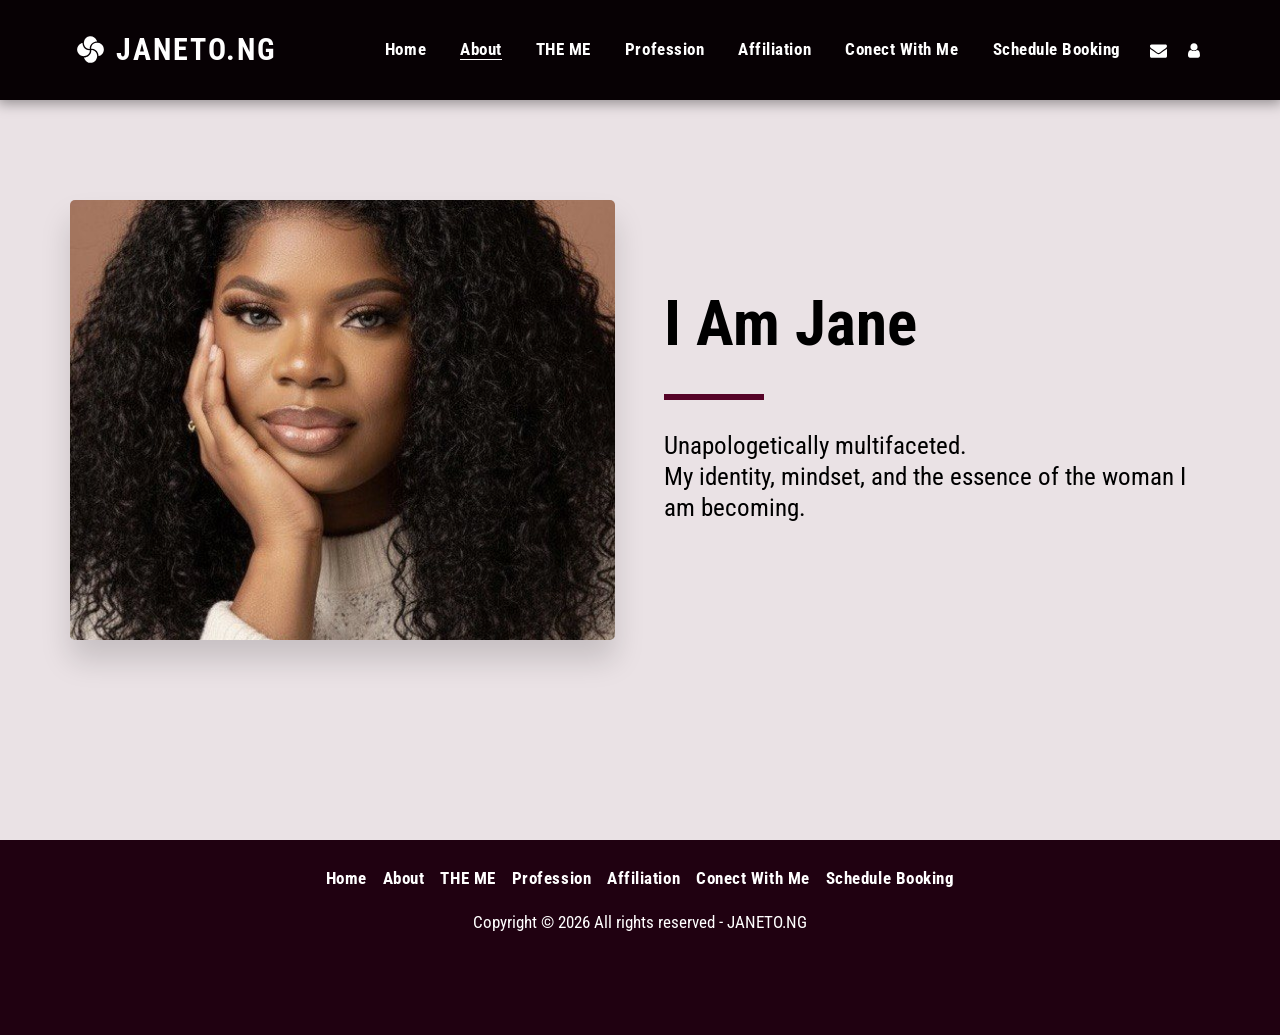
==== public_html/about/index.html @ e49870f5 "first commit" ====
<!DOCTYPE html>
<html lang="en" class="no-js inner">
<head>
<meta charset="utf-8">
<meta name="viewport" content="width=device-width, initial-scale=1">
<title>About - JANETO.NG</title>
<meta name="description" content="JANETO.NG - Behinde the name. A glimpse into my story, values, and the journey that makes me who I am.">
<meta property="og:title" content="About - JANETO.NG">
<meta property="og:description" content="JANETO.NG - Behinde the name. A glimpse into my story, values, and the journey that makes me who I am.">
<meta property="og:image" content="../assets/img/janet/champagne-satin-evening.jpg">
<meta name="theme-color" content="#070104">
<link rel="icon" type="image/svg+xml" href="../assets/icons/favicon.svg">
<link rel="preload" href="../assets/fonts/roboto-condensed-latin-normal.woff2" as="font" type="font/woff2" crossorigin>
<link rel="stylesheet" href="../assets/css/fonts.css">
<link rel="stylesheet" href="../assets/css/style.css">
</head>
<body>

<nav id="mainNav" class="is-inner">
  <div class="nav-container">
    <a href="../" class="brand"><i class="ico ico-brand brand-icon" aria-hidden="true"></i><span class="website-name">JANETO.NG</span></a>
    <div class="nav-right">
      <ul class="navPages"><li><a href="../"><span>Home</span></a></li><li class="active"><a href="../about/"><span>About</span></a></li><li><a href="../the-me/"><span>THE ME</span></a></li><li><a href="../profession/"><span>Profession</span></a></li><li><a href="../affiliation/"><span>Affiliation</span></a></li><li><a href="../conect-with-me/"><span>Conect with me</span></a></li><li><a href="../schedule-booking-1/"><span>Schedule Booking</span></a></li><li class="nav-more" hidden><a href="#" aria-haspopup="true" aria-expanded="false"><span>More</span> <i class="ico ico-caret-down" aria-hidden="true"></i></a><ul class="nav-dropdown"></ul></li></ul>
      <ul class="navActions">
        <li><a href="#" class="js-open-email" aria-label="Email"><i class="ico ico-envelope" aria-hidden="true"></i></a></li>
        <li><a href="#" class="js-open-client" aria-label="Client zone"><i class="ico ico-user" aria-hidden="true"></i></a></li>
      </ul>
    </div>
  </div>
</nav>
<nav id="mainNavMobile">
  <div class="m-left"><a href="#" class="js-open-menu" aria-label="Open menu"><i class="ico ico-bars" aria-hidden="true"></i></a></div>
  <a href="../" class="brand"><i class="ico ico-brand brand-icon" aria-hidden="true"></i><span class="website-name">JANETO.NG</span></a>
  <div class="m-right"><a href="#" class="js-open-email" aria-label="Email"><i class="ico ico-envelope" aria-hidden="true"></i></a></div>
</nav>
<div id="popupMenu" class="popup popup-menu" aria-hidden="true">
  <div class="popup-cover"></div>
  <button type="button" class="popup-close left js-close" aria-label="Close"><i class="ico ico-times" aria-hidden="true"></i></button>
  <div class="popup-content">
    <ul class="popup-nav"><li><a href="../"><span>Home</span></a></li><li class="active"><a href="../about/"><span>About</span></a></li><li><a href="../the-me/"><span>THE ME</span></a></li><li><a href="../profession/"><span>Profession</span></a></li><li><a href="../affiliation/"><span>Affiliation</span></a></li><li><a href="../conect-with-me/"><span>Conect with me</span></a></li><li><a href="../schedule-booking-1/"><span>Schedule Booking</span></a></li></ul>
    <div class="popup-actions">
      <a href="#" class="js-open-email" aria-label="Email"><i class="ico ico-envelope" aria-hidden="true"></i></a>
      <a href="#" class="js-open-client" aria-label="Client zone"><i class="ico ico-user" aria-hidden="true"></i></a>
    </div>
  </div>
</div>
<div id="popupEmail" class="popup popup-email" aria-hidden="true">
  <div class="popup-cover"></div>
  <button type="button" class="popup-close js-close" aria-label="Close"><i class="ico ico-times" aria-hidden="true"></i></button>
  <div class="popup-content">
    <div class="email-box">
      <h3>Contact Us</h3>
      <p>Fill out the form or send a direct email to: <a href="mailto:ovationsglam@gmail.com">ovationsglam@gmail.com</a></p>
      <form class="js-mail-form" novalidate data-subject="Website enquiry" data-form="popup" action="../send-mail.php" method="post">
        <div class="form-2col">
          <div class="form-group"><label>Full Name</label><input type="text" name="name" data-label="Full Name" placeholder="Full Name" class="form-control" required></div>
          <div class="form-group"><label>Email address</label><input type="text" name="email" data-label="Email" placeholder="Email address" class="form-control" required data-email></div>
        </div>
        <div class="form-group"><label>Description</label><textarea class="form-control" name="message" data-label="Description" rows="4" placeholder="Description"></textarea></div>
        <div class="hp-field" aria-hidden="true"><input type="text" name="website" tabindex="-1" autocomplete="off"></div>
        <button type="submit" class="btn btn-primary btn-block">Send</button>
        <p class="form-note" role="status" hidden></p>
      </form>
    </div>
  </div>
</div>
<div id="popupClient" class="popup popup-client" aria-hidden="true">
  <div class="popup-cover"></div>
  <button type="button" class="popup-close left js-close" aria-label="Close"><i class="ico ico-times" aria-hidden="true"></i></button>
  <div class="popup-content">
    <div class="client-box">
      <div class="client-head">Please enter your email</div>
      <form class="client-form" novalidate>
        <input type="text" class="form-control" placeholder="example@example.com" required data-email>
        <button type="submit" class="btn btn-primary">Sign in or create an account</button>
        <p class="form-note" role="status" hidden></p>
      </form>
    </div>
  </div>
</div>
<main id="content">
<section id="section-6aaf158084542" class="mod mod-about bg-primary">
  <div class="container" data-aos="fade-up">
    <div class="about-row">
      <div class="about-img"><div class="about-image" role="img" aria-label="I Am Jane" style="background-image:url(../assets/img/janet/curls-portrait.jpg);background-position:center 28%"></div></div>
      <div class="about-text">
        <div data-aos="fade-up"><div class="hd1" style="--fs:63">I Am Jane</div></div>
        <div class="hsep"></div>
        <div data-aos="fade-up"><div class="hd2" style="--fs:25">Unapologetically multifaceted.<br>My identity, mindset, and the essence of the woman I am becoming.<br><br></div></div>
      </div>
    </div>
  </div>
</section>
</main>

<footer class="global_footer">
  <div class="part1">
    <div><ul class="navPages"><li><a href="../"><span>Home</span></a></li><li class="active"><a href="../about/"><span>About</span></a></li><li><a href="../the-me/"><span>THE ME</span></a></li><li><a href="../profession/"><span>Profession</span></a></li><li><a href="../affiliation/"><span>Affiliation</span></a></li><li><a href="../conect-with-me/"><span>Conect with me</span></a></li><li><a href="../schedule-booking-1/"><span>Schedule Booking</span></a></li><li class="footer-more"><a href="#" aria-haspopup="true" aria-expanded="false"><span>More</span> <i class="ico ico-caret-down" aria-hidden="true"></i></a><ul class="footer-dropdown"><li><a href="../profession/"><span>Profession</span></a></li><li><a href="../affiliation/"><span>Affiliation</span></a></li><li><a href="../conect-with-me/"><span>Conect with me</span></a></li><li><a href="../schedule-booking-1/"><span>Schedule Booking</span></a></li></ul></li></ul></div>
    <div>Copyright © 2026 All rights reserved - <span>JANETO.NG</span></div>
  </div>
</footer>
<script src="../assets/js/main.js" defer></script>
</body>
</html>
---- public_html/assets/css/fonts.css ----
@font-face {
  font-family: 'Roboto Condensed';
  font-style: italic;
  font-weight: 400;
  font-display: swap;
  src: url(../fonts/roboto-condensed-latin-ext-italic.woff2) format('woff2');
  unicode-range: U+0100-02BA, U+02BD-02C5, U+02C7-02CC, U+02CE-02D7, U+02DD-02FF, U+0304, U+0308, U+0329, U+1D00-1DBF, U+1E00-1E9F, U+1EF2-1EFF, U+2020, U+20A0-20AB, U+20AD-20C4, U+2113, U+2C60-2C7F, U+A720-A7FF;
}
@font-face {
  font-family: 'Roboto Condensed';
  font-style: italic;
  font-weight: 400;
  font-display: swap;
  src: url(../fonts/roboto-condensed-latin-italic.woff2) format('woff2');
  unicode-range: U+0000-00FF, U+0131, U+0152-0153, U+02BB-02BC, U+02C6, U+02DA, U+02DC, U+0304, U+0308, U+0329, U+2000-206F, U+20AC, U+2122, U+2191, U+2193, U+2212, U+2215, U+FEFF, U+FFFD;
}
@font-face {
  font-family: 'Roboto Condensed';
  font-style: normal;
  font-weight: 300;
  font-display: swap;
  src: url(../fonts/roboto-condensed-latin-ext-normal.woff2) format('woff2');
  unicode-range: U+0100-02BA, U+02BD-02C5, U+02C7-02CC, U+02CE-02D7, U+02DD-02FF, U+0304, U+0308, U+0329, U+1D00-1DBF, U+1E00-1E9F, U+1EF2-1EFF, U+2020, U+20A0-20AB, U+20AD-20C4, U+2113, U+2C60-2C7F, U+A720-A7FF;
}
@font-face {
  font-family: 'Roboto Condensed';
  font-style: normal;
  font-weight: 300;
  font-display: swap;
  src: url(../fonts/roboto-condensed-latin-normal.woff2) format('woff2');
  unicode-range: U+0000-00FF, U+0131, U+0152-0153, U+02BB-02BC, U+02C6, U+02DA, U+02DC, U+0304, U+0308, U+0329, U+2000-206F, U+20AC, U+2122, U+2191, U+2193, U+2212, U+2215, U+FEFF, U+FFFD;
}
@font-face {
  font-family: 'Roboto Condensed';
  font-style: normal;
  font-weight: 400;
  font-display: swap;
  src: url(../fonts/roboto-condensed-latin-ext-normal.woff2) format('woff2');
  unicode-range: U+0100-02BA, U+02BD-02C5, U+02C7-02CC, U+02CE-02D7, U+02DD-02FF, U+0304, U+0308, U+0329, U+1D00-1DBF, U+1E00-1E9F, U+1EF2-1EFF, U+2020, U+20A0-20AB, U+20AD-20C4, U+2113, U+2C60-2C7F, U+A720-A7FF;
}
@font-face {
  font-family: 'Roboto Condensed';
  font-style: normal;
  font-weight: 400;
  font-display: swap;
  src: url(../fonts/roboto-condensed-latin-normal.woff2) format('woff2');
  unicode-range: U+0000-00FF, U+0131, U+0152-0153, U+02BB-02BC, U+02C6, U+02DA, U+02DC, U+0304, U+0308, U+0329, U+2000-206F, U+20AC, U+2122, U+2191, U+2193, U+2212, U+2215, U+FEFF, U+FFFD;
}
@font-face {
  font-family: 'Roboto Condensed';
  font-style: normal;
  font-weight: 700;
  font-display: swap;
  src: url(../fonts/roboto-condensed-latin-ext-normal.woff2) format('woff2');
  unicode-range: U+0100-02BA, U+02BD-02C5, U+02C7-02CC, U+02CE-02D7, U+02DD-02FF, U+0304, U+0308, U+0329, U+1D00-1DBF, U+1E00-1E9F, U+1EF2-1EFF, U+2020, U+20A0-20AB, U+20AD-20C4, U+2113, U+2C60-2C7F, U+A720-A7FF;
}
@font-face {
  font-family: 'Roboto Condensed';
  font-style: normal;
  font-weight: 700;
  font-display: swap;
  src: url(../fonts/roboto-condensed-latin-normal.woff2) format('woff2');
  unicode-range: U+0000-00FF, U+0131, U+0152-0153, U+02BB-02BC, U+02C6, U+02DA, U+02DC, U+0304, U+0308, U+0329, U+2000-206F, U+20AC, U+2122, U+2191, U+2193, U+2212, U+2215, U+FEFF, U+FFFD;
}
---- public_html/assets/css/style.css ----
/* JANETO.NG – recreation of the SITE123 layout (values measured from the live site) */
:root {
  --main: #560327;          /* global main colour (separators, buttons) */
  --menu: #070104;          /* header / dropdown background */
  --footer: #200111;
  --primary-bg: #eae2e5;    /* "bg-primary" section / box colour */
  --star: #ffbf00;
  --text: #000;
  --fs-base: 17.325px;      /* footer / menu base size */
  --fs: 21.6562px;          /* module text size */
  --nav-h: 100px;
  --nav-h-affix: 80px;
  --font: "Roboto Condensed", Arial, sans-serif;
}
@media (max-width: 767px) {
  :root { --fs-base: 14.7px; --fs: 18.375px; }
}

*, *::before, *::after { box-sizing: border-box; }
html { -webkit-text-size-adjust: 100%; }
body {
  margin: 0; font-family: var(--font); font-size: var(--fs); line-height: 1.43; color: var(--text);
  background: #fff; overflow-x: hidden;
}
@supports (overflow: clip) { html, body { overflow-x: clip; } }
html.inner body { padding-top: var(--nav-h); }
a { color: inherit; text-decoration: none; }
img { max-width: 100%; display: block; }
h1, h2, h3, h4, p { margin: 0; }
ul.list-unstyled, .navPages, .navActions, .popup-nav { list-style: none; margin: 0; padding: 0; }
button { font-family: inherit; }
[hidden] { display: none !important; }

.container { width: 100%; max-width: 1170px; margin: 0 auto; padding: 0 15px; }

/* ---------- icons (SVG masks, same technique as the original) ---------- */
.ico {
  display: inline-block; width: 1em; height: 1em; vertical-align: middle; background-color: currentColor;
  -webkit-mask: var(--i) center / contain no-repeat; mask: var(--i) center / contain no-repeat;
}
.ico-brand { --i: url(../icons/brand.svg); }
.ico-bars { --i: url(../icons/bars.svg); }
.ico-envelope { --i: url(../icons/envelope.svg); }
.ico-envelope-o { --i: url(../icons/envelope-o.svg); }
.ico-user { --i: url(../icons/user.svg); }
.ico-star { --i: url(../icons/star.svg); }
.ico-chevron-left { --i: url(../icons/chevron-left.svg); }
.ico-chevron-right { --i: url(../icons/chevron-right.svg); }
.ico-phone { --i: url(../icons/phone.svg); }
.ico-clock-o { --i: url(../icons/clock-o.svg); }
.ico-times { --i: url(../icons/times.svg); }
.ico-caret-down { --i: url(../icons/caret-down.svg); }

/* ---------- scroll animations (AOS: duration 200ms, ease) ---------- */
[data-aos] { transition: opacity .2s ease, transform .2s ease; }
[data-aos="fade-up"] { opacity: 0; transform: translate3d(0, 100px, 0); }
[data-aos="slide-up"] { transform: translate3d(0, 100%, 0); }
[data-aos].aos-animate { opacity: 1; transform: none; }
html.no-js [data-aos] { opacity: 1; transform: none; }
@media (prefers-reduced-motion: reduce) {
  [data-aos] { transition: none; opacity: 1 !important; transform: none !important; }
}

/* ---------- desktop header ---------- */
#mainNav {
  position: fixed; top: 0; left: 0; right: 0; z-index: 1030; height: var(--nav-h);
  background-color: var(--menu); box-shadow: rgba(0, 0, 0, .35) 0 2px 12px 2px;
  transition: height .35s, background-color .35s, box-shadow .35s;
}
#mainNav.is-home:not(.affix) { background-color: transparent; box-shadow: none; }
#mainNav.affix { height: var(--nav-h-affix); }
.nav-container { max-width: 1170px; height: 100%; margin: 0 auto; padding: 0 15px; display: flex; align-items: center; }
.brand { display: flex; align-items: center; flex: none; color: #fff; font-weight: 700; letter-spacing: 2px; white-space: nowrap; }
.brand-icon { width: 27px; height: 27px; margin: 0 12px 0 7px; }
#mainNav .website-name { font-size: 30px; }
.nav-right { flex: 1; display: flex; justify-content: flex-end; align-items: center; min-width: 0; }
#mainNav .navPages { display: flex; flex-wrap: nowrap; }
#mainNav .navPages > li { position: relative; flex: none; margin: 0 2px; }
#mainNav .navPages a, .nav-dropdown a {
  display: block; padding: 8.5px 15px; font-size: 17px; line-height: 17px; font-weight: 700; color: #fff;
  letter-spacing: .53125px; text-transform: capitalize; white-space: nowrap;
  transition: color .35s, background-color .35s, border .35s;
}
#mainNav .navPages > li > a > span { border-bottom: 1px solid transparent; transition: border-color .35s; }
#mainNav .navPages > li.active > a > span,
#mainNav .navPages > li > a:hover > span { border-bottom-color: #fff; }
.nav-more .ico { width: 10px; height: 10px; margin-left: 2px; }
.nav-dropdown {
  display: none; position: absolute; top: 100%; right: 0; min-width: 160px; list-style: none; margin: 0; padding: 0;
  background: var(--menu); box-shadow: rgba(0, 0, 0, .176) 0 6px 12px 0;
}
.nav-more:hover .nav-dropdown, .nav-more.open .nav-dropdown { display: block; }
.nav-dropdown a { line-height: 1.5; text-align: left; }
.nav-dropdown li.active a span, .nav-dropdown a:hover span { border-bottom: 1px solid #fff; }
#mainNav .navActions { display: flex; align-items: center; margin-left: 2px; }
#mainNav .navActions a { display: block; padding: 8px; margin-left: 2px; color: #fff; font-size: 17px; line-height: 1; }
#mainNav .navActions a:hover { opacity: .8; }

/* ---------- mobile header ---------- */
#mainNavMobile { display: none; }
@media (max-width: 767px) {
  :root { --nav-h: 60px; }
  #mainNav { display: none; }
  html body { padding-top: 60px; }
  #mainNavMobile {
    display: flex; align-items: center; position: fixed; top: 0; left: 0; right: 0; z-index: 1030; height: 60px;
    background: var(--menu); box-shadow: rgba(0, 0, 0, .35) 0 2px 12px 2px;
  }
  #mainNavMobile .m-left, #mainNavMobile .m-right { flex: 1; display: flex; padding: 0 5px; }
  #mainNavMobile .m-right { justify-content: flex-end; }
  #mainNavMobile .m-left a, #mainNavMobile .m-right a { display: block; padding: 7px 7px; color: #fff; font-size: 20px; line-height: 1; }
  #mainNavMobile .brand { flex: none; font-size: 14px; }
  #mainNavMobile .brand-icon { margin: 0 11px 0 0; }
}

/* ---------- popups (mobile menu, email form, client zone) ---------- */
.popup {
  position: fixed; left: 0; right: 0; top: -100vh; height: 100vh; z-index: 99000; visibility: hidden;
  transition: top .7s, visibility 0s .7s; overflow: hidden;
}
.popup.open { top: 0; visibility: visible; transition: top .7s, visibility 0s; }
.popup-cover { position: absolute; inset: 0; background: #181818; }
.popup-content {
  position: relative; z-index: 1; height: 100%; overflow: auto; display: flex; flex-direction: column;
  justify-content: center; align-items: center; padding: 50px 5%;
}
.popup-close {
  position: absolute; top: 5px; right: 5px; z-index: 2; border: 0; padding: 0; background: none; cursor: pointer;
  color: #fff; opacity: .7; font-size: 40px; line-height: 1; transition: opacity .35s;
}
.popup-close.left { right: auto; left: 5px; }
.popup-close:hover { opacity: 1; }
.popup-nav { text-align: center; }
.popup-nav a { display: inline-block; padding: 6px; font-size: 20px; line-height: 20px; font-weight: 700; color: #fff; text-transform: capitalize; }
.popup-nav a:hover span { border-bottom: 1px solid #fff; }
.popup-actions { display: flex; gap: 5px; justify-content: center; margin-top: 60px; }
.popup-actions a {
  width: 30px; height: 30px; border-radius: 50%; background: #fff; color: #000; display: flex;
  align-items: center; justify-content: center; font-size: 14px; transition: opacity .35s;
}
.popup-actions a:hover { opacity: .8; }

.email-box { width: 100%; max-width: 820px; color: #fff; font-size: var(--fs-base); }
.email-box h3 { font-size: 28.72px; font-weight: 500; line-height: 1.1; margin: 20px 0 10px; }
.email-box p { margin: 0 0 20px; }
.email-box p a { color: #fff; }
.email-box label { display: block; font-weight: 700; margin-bottom: 0; }
.form-2col { display: flex; gap: 30px; }
.form-2col > * { flex: 1; min-width: 0; }
.form-group { margin-bottom: 15px; }
.form-control {
  display: block; width: 100%; font: inherit; font-size: var(--fs); line-height: 1.43; color: #555; background: #fff;
  padding: .75em 1.1em; border: 1px solid #d4d7e5; border-radius: 4px; box-shadow: inset 0 1px 1px rgba(0, 0, 0, .075);
  transition: border-color ease-in-out .15s, box-shadow ease-in-out .15s; -webkit-appearance: none;
}
.email-box .form-control { font-size: var(--fs-base); }
.form-control::placeholder { color: #999; }
.form-control:focus { outline: 0; border-color: #66afe9; box-shadow: inset 0 1px 1px rgba(0,0,0,.075), 0 0 8px rgba(102,175,233,.6); }
textarea.form-control { min-height: 100px; resize: vertical; }
.form-control.error { border-color: #a94442; }
label.error-msg, span.error-msg { display: block; color: #ff6b6b; font-size: .8em; font-weight: 400; margin-top: 4px; text-align: left; }
.btn {
  display: inline-block; cursor: pointer; font: inherit; font-size: var(--fs); line-height: 1.5; text-align: center;
  text-transform: uppercase; padding: .75em 1.1em; border: 1px solid transparent; border-radius: 0;
  transition: background-color .35s, opacity .35s, color .35s;
}
.btn-primary { background: var(--main); border-color: var(--main); color: #fff; }
.btn-primary:hover, .btn-primary:focus { background: var(--main); color: #fff; opacity: .9; }
.btn-block { display: block; width: 100%; }
.email-box .btn { font-size: var(--fs-base); }
.form-note { margin-top: 12px !important; font-size: .85em; line-height: 1.4; }
.hp-field { position: absolute; left: -9999px; width: 1px; height: 1px; overflow: hidden; }
.js-mail-form { position: relative; }
.js-mail-form.sending button[type=submit] { opacity: .6; cursor: wait; }

.client-box { width: 100%; max-width: 520px; background: #fff; box-shadow: 0 5px 15px rgba(0,0,0,.5); }
.popup-client .popup-cover { background: var(--primary-bg); }
.popup-client .popup-content { justify-content: flex-start; padding-top: 118px; }
.popup-client .popup-close { color: #000; opacity: 1; font-size: 26px; top: 14px; left: 14px; }
.client-head { background: var(--main); color: #fff; font-weight: 700; font-size: 28px; padding: 18px 20px; }
.client-form { padding: 40px 15% 50px; font-size: var(--fs-base); }
.client-form .form-control { font-size: var(--fs-base); margin-bottom: 15px; }
.client-form .btn { font-size: var(--fs-base); width: 100%; white-space: nowrap; overflow: hidden; text-overflow: ellipsis; }
.client-form .form-note { color: #333; }

/* ---------- module shared ---------- */
.mod { position: relative; padding: 100px 0; background: #fff; line-height: 1.43; }
.mod.bg-primary { background: var(--primary-bg); }
html.inner .mod { min-height: calc(100vh - 160px); }
.mod-title { text-align: center; display: flex; flex-direction: column; align-items: center; margin-bottom: 33px; }
.mod-title > * { width: 100%; }
.mod-title > hr.small { width: 50px; }
.mod-header { font-size: 42.2947px; line-height: 1.25; font-weight: 400; text-transform: uppercase; margin: 0 0 10px; }
hr.small { width: 50px; height: 0; margin: 10px auto; border: 0; border-top: 3px solid var(--main); }
.mod-slogan { font-size: 27.0703px; line-height: 1.25; font-weight: 400; margin: 10px 0; white-space: pre-line; }
.hd1 { font-size: calc(var(--fs) * 1px); font-weight: 700; line-height: 1.25; }
.hd2 { font-size: calc(var(--fs) * 1px); font-weight: 400; line-height: 1.25; }
.hsep { width: 100px; }
.hsep::after { content: ""; display: block; border-top: 6px solid var(--main); margin: 30px 0; }

/* ---------- hero (layout-29) ---------- */
.mod-hero { padding: 0; }
.mod-hero .aos-wrap { padding: 0; }
.hero-container { position: relative; height: calc(100vh - 150px); min-height: 450px; margin-bottom: 150px; }
.hero-image {
  position: absolute; inset: 0; background-size: cover; background-position: center center;
  box-shadow: rgba(0, 0, 0, .15) 0 20px 30px 0;
}
.hero-image::after { content: ""; position: absolute; inset: 0; background: #000; opacity: .5; }
.hero-box {
  position: absolute; z-index: 1; right: 5%; bottom: -74px; width: 500px; max-width: 90%; padding: 60px;
  background: #fff; border-radius: 5px; box-shadow: rgba(0, 0, 0, .15) 0 20px 30px 0; overflow: hidden;
}

/* ---------- about (layout-6) ---------- */
.about-row { display: flex; align-items: center; gap: 49px; }
.about-img { flex: 0 0 calc(50% - 25px); }
.about-image { height: 440px; border-radius: 5px; background-size: cover; background-position: center; box-shadow: rgba(0,0,0,.15) 0 20px 30px 0; }
.about-text { flex: 1; min-width: 0; }

/* ---------- THE ME (testimonials layout-8) ---------- */
.t-carousel { position: relative; padding: 0 50px 30px; }
.t-inner { position: relative; overflow: hidden; }
.t-item { display: none; transition: transform .6s ease-in-out; }
.t-item.active, .t-item.next, .t-item.prev { display: block; }
.t-item.next, .t-item.prev { position: absolute; top: 0; left: 0; width: 100%; }
.t-item.next { transform: translate3d(100%, 0, 0); }
.t-item.prev { transform: translate3d(-100%, 0, 0); }
.t-item.next.left, .t-item.prev.right { transform: translate3d(0, 0, 0); }
.t-item.active.left { transform: translate3d(-100%, 0, 0); }
.t-item.active.right { transform: translate3d(100%, 0, 0); }
.t-item blockquote { margin: 0; padding: 10px 0 25px; border: 0; }
.t-card { display: flex; }
/* portrait photo box: 520 x 776 at full width, matching the SITE123 editor layout */
.t-image { flex: 0 0 50%; aspect-ratio: 520 / 776; background-size: cover; background-position: center var(--pd, 50%); }
.t-statement { flex: 0 0 50%; background: #fff; padding: 48px; line-height: 1.25; display: flex; flex-direction: column; justify-content: center; position: relative; }
/* trait picture pinned to the top-right corner of the white panel; text centres in the space below it */
.t-pic { position: absolute; top: 0; right: 0; width: 46%; aspect-ratio: 3 / 4; overflow: hidden; box-shadow: -6px 8px 20px rgba(0, 0, 0, .12); }
.t-pic img { width: 100%; height: 100%; object-fit: cover; object-position: center 30%; display: block; }
.t-text { padding-top: calc(46% * 4 / 3 * 520 / 424 - 48px); }
.mod-theme.bg-primary .t-statement { background: #fff; }
.t-title { display: block; font-size: calc(var(--fs) * .7); font-style: italic; text-transform: uppercase; line-height: 1.25; margin-bottom: 8px; }
.t-name h4 { font-size: calc(var(--fs) * 1.25); font-weight: 700; line-height: 1.1; margin: 0 0 24px; }
.t-statement .lead { font-size: var(--fs); font-weight: 300; margin: 0 0 20px; white-space: pre-wrap; }
.rating { color: var(--star); line-height: 1; padding-top: 24px; }
.rating .ico { width: 1em; height: 1em; margin-right: 10px; vertical-align: top; }
.t-control {
  position: absolute; top: 0; bottom: 0; width: 15%; border: 0; padding: 0; margin: 0; background: none; cursor: pointer;
  opacity: .5; color: #000; display: flex; align-items: center; transition: opacity .15s;
}
.t-control:hover { opacity: .9; }
.t-control.left { left: 0; justify-content: flex-start; }
.t-control.right { right: 0; justify-content: flex-end; }
.t-chevron { display: block; width: var(--fs); height: var(--fs); border-radius: 50px; font-size: var(--fs); line-height: 1; }
.t-chevron .ico { vertical-align: top; }

/* ---------- Practices / Ventures (layout-23, parallax) ---------- */
.mod-split { padding: 100px 0; min-height: 85vh; display: flex; align-items: center; overflow: hidden; background: #000; }
/* jarallax-style container: clipped, black behind the image (speed 0.5, type "scroll") */
.split-img { position: absolute; inset: 0; overflow: hidden; z-index: 0; background: #000; clip-path: inset(0); }
.split-image {
  position: absolute; left: 0; top: 0; width: 100%; height: 100%; max-width: none; object-fit: cover; object-position: center center;
  will-change: transform;
}
.split-container { position: relative; z-index: 1; width: 100%; display: flex; justify-content: flex-end; padding: 0 34px; }
.split-box {
  width: 510px; max-width: 100%; padding: 30px 45px; border-radius: 5px; box-shadow: rgba(0, 0, 0, .15) 0 20px 30px 0;
  background: #fff; line-height: 1.25;
}
.mod-split.box-tinted .split-box { background: var(--primary-bg); }

/* ---------- Profession (team layout-1) ---------- */
.team-row { display: flex; flex-wrap: wrap; justify-content: center; margin: 0 -15px; text-align: center; }
.team-col { flex: 0 0 25%; max-width: 25%; padding: 0 15px; margin-bottom: 20px; }
.team-image { padding-top: 100%; border-radius: 3px; background-size: cover; background-position: center var(--pd, 50%); }
.team-details { padding: 20px 0; line-height: 1.25; }
.member-name { position: relative; font-size: calc(var(--fs) * 1.25); font-weight: 700; line-height: 1.1; margin: 20px 0 8px; padding-bottom: 16px; }
.member-name::after { content: ""; position: absolute; left: 50%; bottom: 0; width: 50px; margin-left: -25px; border-top: 3px solid var(--main); }
.team-details .position { margin: 0 0 24px; }
.team-details .desc { margin: 0 0 20px; white-space: pre-wrap; }

/* ---------- Affiliation (carousel layout-1) ---------- */
.mod-affiliation { padding-bottom: 100px; }
.logo-carousel { overflow: hidden; height: 137px; }
.logo-carousel[data-enabled="false"] { visibility: hidden; }
.logo-track { display: flex; height: 100%; }
.logo-item { flex: 0 0 20%; padding: 0 5px; display: flex; align-items: center; justify-content: center; }
.logo-item img {
  width: auto; height: auto; max-width: 100%; max-height: 112px; border-radius: 8px;
  box-shadow: 0 4px 12px rgba(0, 0, 0, .12); background: #fff;
}

/* ---------- Contact (layout-1) ---------- */
.mod-contact { background: #000; overflow: hidden; color: #fff; }
.contact-bg { position: absolute; inset: -20px; background-size: cover; background-position: center; filter: blur(6px); }
.mod-contact::before { content: ""; position: absolute; inset: 0; background: rgba(0, 0, 0, .6); z-index: 0; }
.mod-contact .mod-title, .contact-content { position: relative; z-index: 1; }
html.inner .mod-title { margin-bottom: 55px; }
.mod-contact hr.small { border-top-color: #fff; }
.contact-row { display: flex; align-items: flex-start; margin: 0 -15px; }
.contact-details { flex: 0 0 41.666%; padding: 0 15px; text-align: center; line-height: 1.25; }
.contact-details ul { margin-bottom: 10px; }
.contact-details a { color: #fff; }
.contact-details .ico { margin-right: 6px; font-size: .9em; vertical-align: -1px; }
.contact-form { flex: 0 0 50%; margin-left: 8.333%; padding: 0 15px; }
.btn-contact { display: block; width: 100%; background: #fff; color: #000; border-color: #fff; }
.btn-contact:hover, .btn-contact:focus { background: var(--main); border-color: var(--main); color: #fff; opacity: .9; }
.mod-contact .form-note { color: #fff; }
.contact-map { padding-top: 50px; margin-bottom: -100px; }
.contact-map iframe { display: block; width: 100%; height: 500px; border: 0; }

/* ---------- Booking ---------- */
.booking-content { min-height: 64px; }

/* ---------- 404 ---------- */
.mod-404 .btn { margin-top: 30px; font-size: var(--fs-base); }

/* ---------- footer (footer_2) ---------- */
.global_footer .part1 {
  background: var(--footer); color: #fff; text-align: center; padding: 30px 0 100px;
  font-size: var(--fs-base); line-height: 24.75px;
}
.global_footer .navPages { display: inline-block; vertical-align: top; margin: 0 0 15px; }
.global_footer .navPages li { display: inline-block; vertical-align: top; }
.global_footer .navPages a {
  display: inline-block; vertical-align: top; margin: 0 8px; font-weight: 700; font-size: var(--fs-base); line-height: 1; letter-spacing: .03125em;
  text-transform: capitalize; color: #fff;
}
.global_footer .navPages a:hover { opacity: .8; }
.global_footer .navPages .footer-more { display: none; position: relative; }
.footer-more .ico { width: 10px; height: 10px; transform: rotate(180deg); vertical-align: 1px; }
.footer-dropdown {
  display: none; position: absolute; bottom: calc(100% + 14px); left: -57px; min-width: 164px; list-style: none; margin: 0; padding: 5px 0;
  background: var(--footer); border-radius: 4px; box-shadow: rgba(0, 0, 0, .176) 0 6px 12px 0; text-align: left;
}
.footer-more.open .footer-dropdown { display: block; }
.global_footer .footer-dropdown li { display: block; }
.global_footer .footer-dropdown a { display: block; margin: 0; padding: 1.5px 15px; font-size: 17px; line-height: 17px; white-space: nowrap; }

/* ---------- tablet ---------- */
@media (max-width: 991px) {
  .team-col { flex-basis: 50%; max-width: 50%; }
  .contact-row { flex-direction: column; }
  .contact-details, .contact-form { flex: none; width: 100%; margin-left: 0; }
  .contact-details { margin-bottom: 50px; }
  .about-row { gap: 30px; }
  .hero-box { width: 460px; padding: 45px; }
}

/* ---------- mobile (measured at 375px) ---------- */
@media (max-width: 767px) {
  .mod { padding: 50px 0; }
  html.inner .mod { min-height: calc(100vh - 120px); }
  .mod-header { font-size: 35.8864px; }
  .mod-slogan { font-size: 22.9688px; }
  .mod-title { margin-bottom: 28px; }
  .hsep { margin: 0 auto; }
  .hsep::after { margin: 20px 0; }

  .mod-hero { padding: 0; }
  .hero-container { height: auto; min-height: 0; margin-bottom: 0; display: flex; flex-direction: column; align-items: center; }
  .hero-image { position: relative; inset: auto; width: 100%; height: 338px; }
  .hero-box {
    position: relative; right: auto; bottom: auto; width: 80%; max-width: none; margin: -142px 0 15px; padding: 20px 10px;
    text-align: center;
  }
  .mod-hero .hd1 { font-size: 22.4231px; }
  .mod-hero .hd2 { font-size: 16.0128px; }

  .about-row { flex-direction: column; gap: 0; }
  .mod-about { padding: 93px 0 94px; }
  .about-img { flex: none; width: calc(100% - 30px); margin: 0 15px 32px; }
  .about-image { height: 250px; }
  .about-text { text-align: center; width: 100%; }
  .mod-about .hd1 { font-size: 28.1923px; }
  .mod-about .hd2 { font-size: 16.0128px; }

  .t-carousel { padding: 0; }
  .t-item blockquote { padding: 10px 12px 25px; }
  .t-card { flex-direction: column; }
  .t-image { flex: none; width: 100%; aspect-ratio: 2 / 3; height: auto; background-position: center var(--pm, 50%); }
  .t-statement { flex: none; padding: 24px 16px; min-height: 180px; }
  .t-pic { width: 112px; top: 0; right: 0; }
  .t-text { padding-top: 0; padding-right: 124px; }
  .rating { padding-top: 8px; }
  .t-control { display: none; }

  .mod-split { display: block; padding: 0; min-height: 0; background: transparent; overflow: visible; }
  .split-img { position: relative; inset: auto; height: 326px; }
  .split-image { position: static; height: 100% !important; margin-top: 0 !important; transform: none !important; }
  .split-container { padding: 0; }
  .split-box { width: 100%; border-radius: 0; padding: 15px; text-align: center; box-shadow: none; }
  .mod-split.box-white .split-box { background: #fff; }
  .mod-split .hd1 { font-size: 22.4231px; }
  .mod-split .hd2 { font-size: 16.0128px; }

  .team-col { flex-basis: 100%; max-width: 100%; }
  .team-image { background-position: center var(--pm, 50%); }
  .team-details .position { margin-bottom: 17px; }
  .form-2col { flex-direction: column; gap: 0; }
  .contact-map { padding-top: 50px; margin-bottom: -50px; }
  .logo-carousel { height: 130px; }
  .logo-item { flex-basis: 33.333%; }
  .logo-item img { max-height: 96px; }
  .booking-content { min-height: 55px; }

  .global_footer .navPages { margin: 7.5px 0 15px; padding: 0 10px; }
  .global_footer .navPages > li:nth-child(n+4):not(.footer-more) { display: none; }
  .global_footer .navPages .footer-more { display: inline-block; }
  .popup-close { font-size: 40px; }
  .client-head { font-size: 22px; }
  .client-form { padding: 30px 20px 40px; }
}
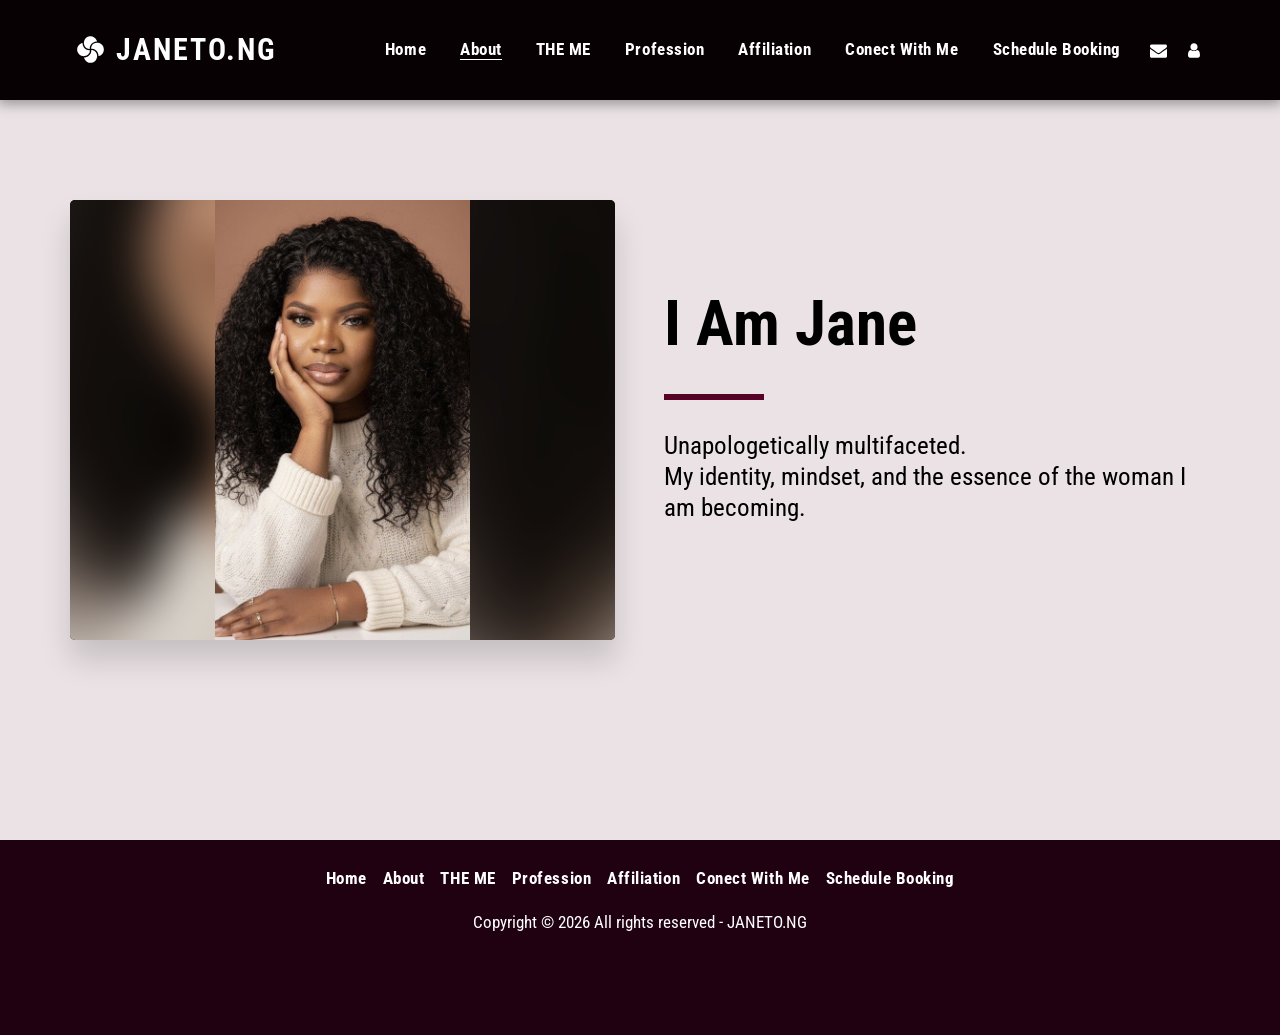
==== commit f7d7e316: "Show Janet's photos uncropped; new hero; trim THE ME pictures - Hero, I Am Jane, THE ME and Professi" ====
--- a/public_html/about/index.html
+++ b/public_html/about/index.html
@@ -7,7 +7,7 @@
 <meta name="description" content="JANETO.NG - Behinde the name. A glimpse into my story, values, and the journey that makes me who I am.">
 <meta property="og:title" content="About - JANETO.NG">
 <meta property="og:description" content="JANETO.NG - Behinde the name. A glimpse into my story, values, and the journey that makes me who I am.">
-<meta property="og:image" content="../assets/img/janet/champagne-satin-evening.jpg">
+<meta property="og:image" content="../assets/img/janet/brown-beaded-suit.jpg">
 <meta name="theme-color" content="#070104">
 <link rel="icon" type="image/svg+xml" href="../assets/icons/favicon.svg">
 <link rel="preload" href="../assets/fonts/roboto-condensed-latin-normal.woff2" as="font" type="font/woff2" crossorigin>
@@ -82,7 +82,7 @@
 <section id="section-6aaf158084542" class="mod mod-about bg-primary">
   <div class="container" data-aos="fade-up">
     <div class="about-row">
-      <div class="about-img"><div class="about-image" role="img" aria-label="I Am Jane" style="background-image:url(../assets/img/janet/curls-portrait.jpg);background-position:center 28%"></div></div>
+      <div class="about-img"><div class="about-image photo-fit" role="img" aria-label="I Am Jane"><div class="photo-blur" style="background-image:url(../assets/img/janet/curls-portrait.jpg)"></div><div class="photo-full" style="background-image:url(../assets/img/janet/curls-portrait.jpg)"></div></div></div>
       <div class="about-text">
         <div data-aos="fade-up"><div class="hd1" style="--fs:63">I Am Jane</div></div>
         <div class="hsep"></div>
--- a/public_html/assets/css/style.css
+++ b/public_html/assets/css/style.css
@@ -207,6 +207,19 @@
   box-shadow: rgba(0, 0, 0, .15) 0 20px 30px 0;
 }
 .hero-image::after { content: ""; position: absolute; inset: 0; background: #000; opacity: .5; }
+
+/* Uncropped photos: the whole photo is shown ("contain") on .photo-full; .photo-blur is a soft blurred copy of
+   the same photo filling the space around it, so every frame keeps its shape. --pos moves the photo inside. */
+.photo-fit { position: relative; overflow: hidden; background-color: #1c1c1c; }
+.photo-fit > .photo-blur {
+  position: absolute; inset: -40px; background-size: cover; background-position: center;
+  filter: blur(24px) brightness(.9); transform: scale(1.08);
+}
+.photo-fit > .photo-full {
+  position: absolute; inset: 0; background-repeat: no-repeat; background-size: contain; background-position: var(--pos, center);
+}
+.hero-image.photo-fit { position: absolute; }
+.hero-image > .photo-full { --pos: 25% center; }
 .hero-box {
   position: absolute; z-index: 1; right: 5%; bottom: -74px; width: 500px; max-width: 90%; padding: 60px;
   background: #fff; border-radius: 5px; box-shadow: rgba(0, 0, 0, .15) 0 20px 30px 0; overflow: hidden;
@@ -215,7 +228,7 @@
 /* ---------- about (layout-6) ---------- */
 .about-row { display: flex; align-items: center; gap: 49px; }
 .about-img { flex: 0 0 calc(50% - 25px); }
-.about-image { height: 440px; border-radius: 5px; background-size: cover; background-position: center; box-shadow: rgba(0,0,0,.15) 0 20px 30px 0; }
+.about-image { height: 440px; border-radius: 5px; box-shadow: rgba(0,0,0,.15) 0 20px 30px 0; }
 .about-text { flex: 1; min-width: 0; }
 
 /* ---------- THE ME (testimonials layout-8) ---------- */
@@ -232,12 +245,12 @@
 .t-item blockquote { margin: 0; padding: 10px 0 25px; border: 0; }
 .t-card { display: flex; }
 /* portrait photo box: 520 x 776 at full width, matching the SITE123 editor layout */
-.t-image { flex: 0 0 50%; aspect-ratio: 520 / 776; background-size: cover; background-position: center var(--pd, 50%); }
+.t-image { flex: 0 0 50%; aspect-ratio: 520 / 776; }
 .t-statement { flex: 0 0 50%; background: #fff; padding: 48px; line-height: 1.25; display: flex; flex-direction: column; justify-content: center; position: relative; }
 /* trait picture pinned to the top-right corner of the white panel; text centres in the space below it */
 .t-pic { position: absolute; top: 0; right: 0; width: 46%; aspect-ratio: 3 / 4; overflow: hidden; box-shadow: -6px 8px 20px rgba(0, 0, 0, .12); }
 .t-pic img { width: 100%; height: 100%; object-fit: cover; object-position: center 30%; display: block; }
-.t-text { padding-top: calc(46% * 4 / 3 * 520 / 424 - 48px); }
+.has-pic .t-text { padding-top: calc(46% * 4 / 3 * 520 / 424 - 48px); }
 .mod-theme.bg-primary .t-statement { background: #fff; }
 .t-title { display: block; font-size: calc(var(--fs) * .7); font-style: italic; text-transform: uppercase; line-height: 1.25; margin-bottom: 8px; }
 .t-name h4 { font-size: calc(var(--fs) * 1.25); font-weight: 700; line-height: 1.1; margin: 0 0 24px; }
@@ -272,7 +285,7 @@
 /* ---------- Profession (team layout-1) ---------- */
 .team-row { display: flex; flex-wrap: wrap; justify-content: center; margin: 0 -15px; text-align: center; }
 .team-col { flex: 0 0 25%; max-width: 25%; padding: 0 15px; margin-bottom: 20px; }
-.team-image { padding-top: 100%; border-radius: 3px; background-size: cover; background-position: center var(--pd, 50%); }
+.team-image { padding-top: 100%; border-radius: 3px; }
 .team-details { padding: 20px 0; line-height: 1.25; }
 .member-name { position: relative; font-size: calc(var(--fs) * 1.25); font-weight: 700; line-height: 1.1; margin: 20px 0 8px; padding-bottom: 16px; }
 .member-name::after { content: ""; position: absolute; left: 50%; bottom: 0; width: 50px; margin-left: -25px; border-top: 3px solid var(--main); }
@@ -378,10 +391,12 @@
   .t-carousel { padding: 0; }
   .t-item blockquote { padding: 10px 12px 25px; }
   .t-card { flex-direction: column; }
-  .t-image { flex: none; width: 100%; aspect-ratio: 2 / 3; height: auto; background-position: center var(--pm, 50%); }
+  .t-image { flex: none; width: 100%; aspect-ratio: 2 / 3; height: auto; }
   .t-statement { flex: none; padding: 24px 16px; min-height: 180px; }
   .t-pic { width: 112px; top: 0; right: 0; }
-  .t-text { padding-top: 0; padding-right: 124px; }
+  .has-pic .t-text { padding-top: 0; padding-right: 124px; }
+  .hero-image.photo-fit { position: relative; }
+  .hero-image > .photo-full { --pos: center; }
   .rating { padding-top: 8px; }
   .t-control { display: none; }
 
@@ -395,7 +410,6 @@
   .mod-split .hd2 { font-size: 16.0128px; }
 
   .team-col { flex-basis: 100%; max-width: 100%; }
-  .team-image { background-position: center var(--pm, 50%); }
   .team-details .position { margin-bottom: 17px; }
   .form-2col { flex-direction: column; gap: 0; }
   .contact-map { padding-top: 50px; margin-bottom: -50px; }
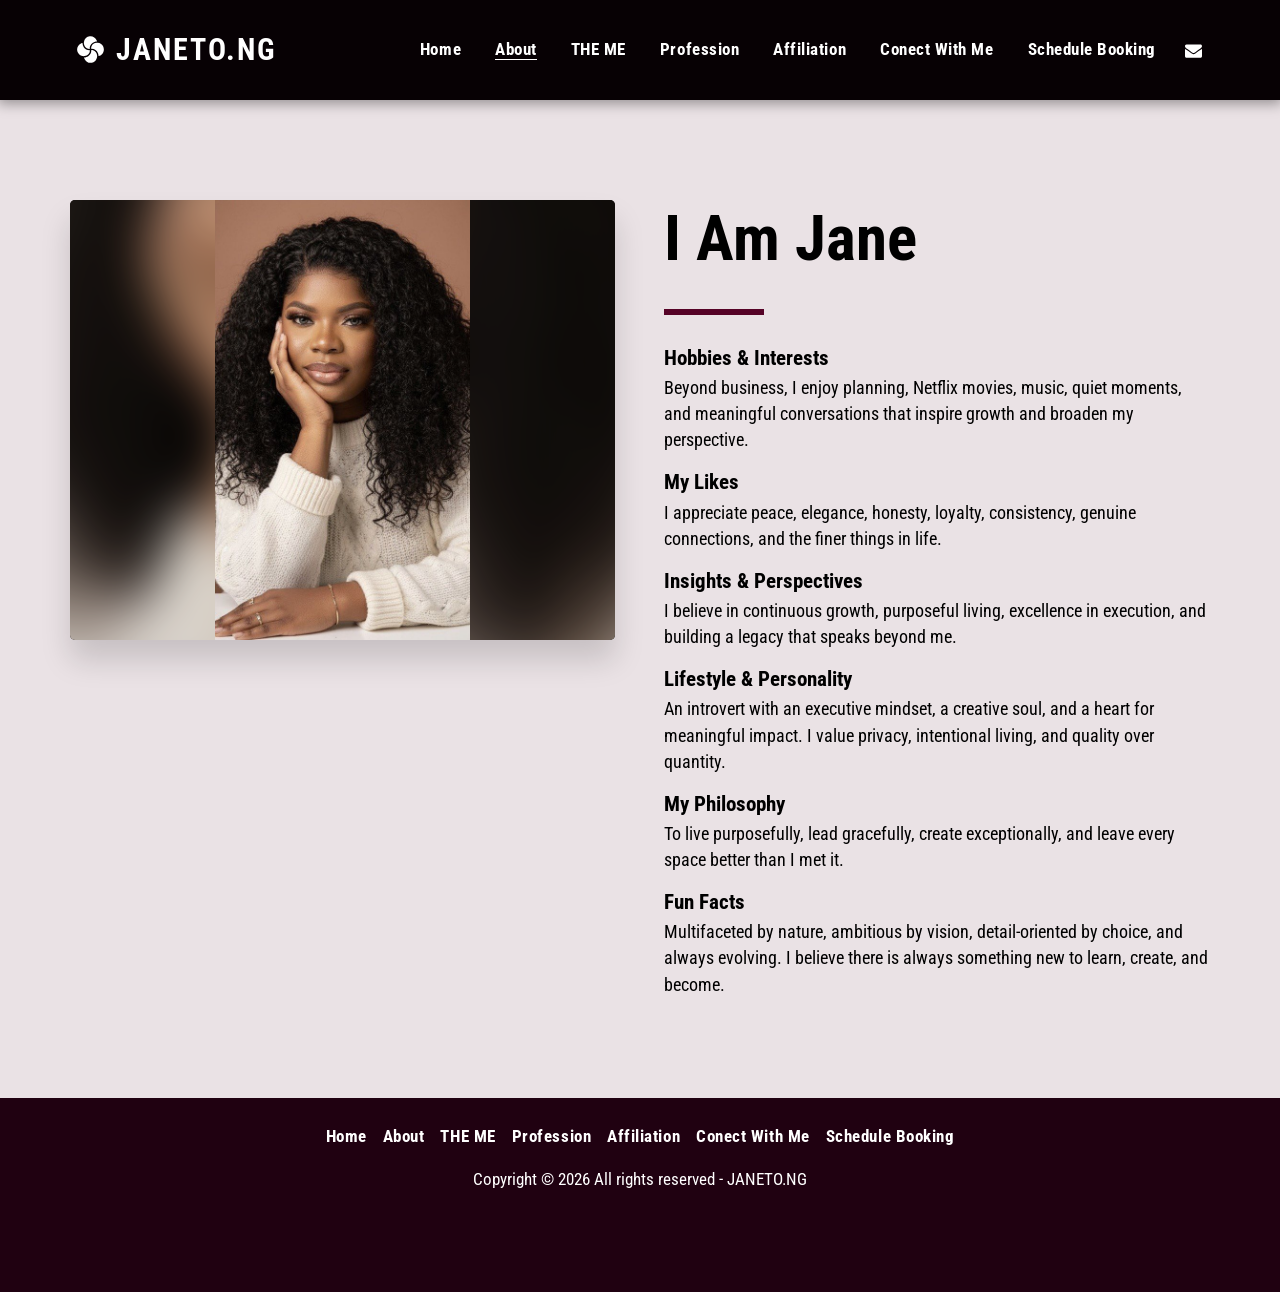
==== commit 425530fd: "Update hero and I Am Jane text; social contacts; remove sign-in popup - Hero: The Executive / The Wo" ====
--- a/public_html/about/index.html
+++ b/public_html/about/index.html
@@ -23,7 +23,6 @@
       <ul class="navPages"><li><a href="../"><span>Home</span></a></li><li class="active"><a href="../about/"><span>About</span></a></li><li><a href="../the-me/"><span>THE ME</span></a></li><li><a href="../profession/"><span>Profession</span></a></li><li><a href="../affiliation/"><span>Affiliation</span></a></li><li><a href="../conect-with-me/"><span>Conect with me</span></a></li><li><a href="../schedule-booking-1/"><span>Schedule Booking</span></a></li><li class="nav-more" hidden><a href="#" aria-haspopup="true" aria-expanded="false"><span>More</span> <i class="ico ico-caret-down" aria-hidden="true"></i></a><ul class="nav-dropdown"></ul></li></ul>
       <ul class="navActions">
         <li><a href="#" class="js-open-email" aria-label="Email"><i class="ico ico-envelope" aria-hidden="true"></i></a></li>
-        <li><a href="#" class="js-open-client" aria-label="Client zone"><i class="ico ico-user" aria-hidden="true"></i></a></li>
       </ul>
     </div>
   </div>
@@ -40,7 +39,6 @@
     <ul class="popup-nav"><li><a href="../"><span>Home</span></a></li><li class="active"><a href="../about/"><span>About</span></a></li><li><a href="../the-me/"><span>THE ME</span></a></li><li><a href="../profession/"><span>Profession</span></a></li><li><a href="../affiliation/"><span>Affiliation</span></a></li><li><a href="../conect-with-me/"><span>Conect with me</span></a></li><li><a href="../schedule-booking-1/"><span>Schedule Booking</span></a></li></ul>
     <div class="popup-actions">
       <a href="#" class="js-open-email" aria-label="Email"><i class="ico ico-envelope" aria-hidden="true"></i></a>
-      <a href="#" class="js-open-client" aria-label="Client zone"><i class="ico ico-user" aria-hidden="true"></i></a>
     </div>
   </div>
 </div>
@@ -64,20 +62,6 @@
     </div>
   </div>
 </div>
-<div id="popupClient" class="popup popup-client" aria-hidden="true">
-  <div class="popup-cover"></div>
-  <button type="button" class="popup-close left js-close" aria-label="Close"><i class="ico ico-times" aria-hidden="true"></i></button>
-  <div class="popup-content">
-    <div class="client-box">
-      <div class="client-head">Please enter your email</div>
-      <form class="client-form" novalidate>
-        <input type="text" class="form-control" placeholder="example@example.com" required data-email>
-        <button type="submit" class="btn btn-primary">Sign in or create an account</button>
-        <p class="form-note" role="status" hidden></p>
-      </form>
-    </div>
-  </div>
-</div>
 <main id="content">
 <section id="section-6aaf158084542" class="mod mod-about bg-primary">
   <div class="container" data-aos="fade-up">
@@ -86,7 +70,16 @@
       <div class="about-text">
         <div data-aos="fade-up"><div class="hd1" style="--fs:63">I Am Jane</div></div>
         <div class="hsep"></div>
-        <div data-aos="fade-up"><div class="hd2" style="--fs:25">Unapologetically multifaceted.<br>My identity, mindset, and the essence of the woman I am becoming.<br><br></div></div>
+        <div data-aos="fade-up">
+          <div class="about-list">
+            <div class="about-item"><h3>Hobbies &amp; Interests</h3><p>Beyond business, I enjoy planning, Netflix movies, music, quiet moments, and meaningful conversations that inspire growth and broaden my perspective.</p></div>
+            <div class="about-item"><h3>My Likes</h3><p>I appreciate peace, elegance, honesty, loyalty, consistency, genuine connections, and the finer things in life.</p></div>
+            <div class="about-item"><h3>Insights &amp; Perspectives</h3><p>I believe in continuous growth, purposeful living, excellence in execution, and building a legacy that speaks beyond me.</p></div>
+            <div class="about-item"><h3>Lifestyle &amp; Personality</h3><p>An introvert with an executive mindset, a creative soul, and a heart for meaningful impact. I value privacy, intentional living, and quality over quantity.</p></div>
+            <div class="about-item"><h3>My Philosophy</h3><p>To live purposefully, lead gracefully, create exceptionally, and leave every space better than I met it.</p></div>
+            <div class="about-item"><h3>Fun Facts</h3><p>Multifaceted by nature, ambitious by vision, detail-oriented by choice, and always evolving. I believe there is always something new to learn, create, and become.</p></div>
+          </div>
+        </div>
       </div>
     </div>
   </div>
--- a/public_html/assets/css/style.css
+++ b/public_html/assets/css/style.css
@@ -42,7 +42,6 @@
 .ico-bars { --i: url(../icons/bars.svg); }
 .ico-envelope { --i: url(../icons/envelope.svg); }
 .ico-envelope-o { --i: url(../icons/envelope-o.svg); }
-.ico-user { --i: url(../icons/user.svg); }
 .ico-star { --i: url(../icons/star.svg); }
 .ico-chevron-left { --i: url(../icons/chevron-left.svg); }
 .ico-chevron-right { --i: url(../icons/chevron-right.svg); }
@@ -50,6 +49,10 @@
 .ico-clock-o { --i: url(../icons/clock-o.svg); }
 .ico-times { --i: url(../icons/times.svg); }
 .ico-caret-down { --i: url(../icons/caret-down.svg); }
+.ico-whatsapp { --i: url(../icons/whatsapp.svg); }
+.ico-linkedin { --i: url(../icons/linkedin.svg); }
+.ico-facebook { --i: url(../icons/facebook.svg); }
+.ico-instagram { --i: url(../icons/instagram.svg); }
 
 /* ---------- scroll animations (AOS: duration 200ms, ease) ---------- */
 [data-aos] { transition: opacity .2s ease, transform .2s ease; }
@@ -113,7 +116,7 @@
   #mainNavMobile .brand-icon { margin: 0 11px 0 0; }
 }
 
-/* ---------- popups (mobile menu, email form, client zone) ---------- */
+/* ---------- popups (mobile menu, email form) ---------- */
 .popup {
   position: fixed; left: 0; right: 0; top: -100vh; height: 100vh; z-index: 99000; visibility: hidden;
   transition: top .7s, visibility 0s .7s; overflow: hidden;
@@ -173,15 +176,6 @@
 .js-mail-form { position: relative; }
 .js-mail-form.sending button[type=submit] { opacity: .6; cursor: wait; }
 
-.client-box { width: 100%; max-width: 520px; background: #fff; box-shadow: 0 5px 15px rgba(0,0,0,.5); }
-.popup-client .popup-cover { background: var(--primary-bg); }
-.popup-client .popup-content { justify-content: flex-start; padding-top: 118px; }
-.popup-client .popup-close { color: #000; opacity: 1; font-size: 26px; top: 14px; left: 14px; }
-.client-head { background: var(--main); color: #fff; font-weight: 700; font-size: 28px; padding: 18px 20px; }
-.client-form { padding: 40px 15% 50px; font-size: var(--fs-base); }
-.client-form .form-control { font-size: var(--fs-base); margin-bottom: 15px; }
-.client-form .btn { font-size: var(--fs-base); width: 100%; white-space: nowrap; overflow: hidden; text-overflow: ellipsis; }
-.client-form .form-note { color: #333; }
 
 /* ---------- module shared ---------- */
 .mod { position: relative; padding: 100px 0; background: #fff; line-height: 1.43; }
@@ -230,6 +224,21 @@
 .about-img { flex: 0 0 calc(50% - 25px); }
 .about-image { height: 440px; border-radius: 5px; box-shadow: rgba(0,0,0,.15) 0 20px 30px 0; }
 .about-text { flex: 1; min-width: 0; }
+
+/* hero: three facets + statement */
+.hero-facets { margin: 0; font-size: 19px; line-height: 1.3; }
+.hero-facets dt { font-weight: 700; font-size: 21px; margin-top: 10px; }
+.hero-facets dt:first-child { margin-top: 0; }
+.hero-facets dd { margin: 2px 0 0; }
+.hero-statement { margin: 18px 0 0; font-size: 19px; line-height: 1.35; font-style: italic; color: var(--main); }
+
+/* I Am Jane: headed paragraphs; the photo stays in view while the text scrolls */
+.mod-about .about-row { align-items: flex-start; }
+.about-img { position: sticky; top: 110px; }
+.about-list { font-size: 18px; line-height: 1.45; }
+.about-item + .about-item { margin-top: 16px; }
+.about-item h3 { font-size: 21px; font-weight: 700; line-height: 1.25; margin: 0 0 4px; }
+.about-item p { margin: 0; }
 
 /* ---------- THE ME (testimonials layout-8) ---------- */
 .t-carousel { position: relative; padding: 0 50px 30px; }
@@ -314,13 +323,14 @@
 .contact-details { flex: 0 0 41.666%; padding: 0 15px; text-align: center; line-height: 1.25; }
 .contact-details ul { margin-bottom: 10px; }
 .contact-details a { color: #fff; }
+.contact-details a:hover { opacity: .8; }
+.contact-social { margin-top: 0 !important; }
+.contact-social li { margin-bottom: 4px; }
 .contact-details .ico { margin-right: 6px; font-size: .9em; vertical-align: -1px; }
 .contact-form { flex: 0 0 50%; margin-left: 8.333%; padding: 0 15px; }
 .btn-contact { display: block; width: 100%; background: #fff; color: #000; border-color: #fff; }
 .btn-contact:hover, .btn-contact:focus { background: var(--main); border-color: var(--main); color: #fff; opacity: .9; }
 .mod-contact .form-note { color: #fff; }
-.contact-map { padding-top: 50px; margin-bottom: -100px; }
-.contact-map iframe { display: block; width: 100%; height: 500px; border: 0; }
 
 /* ---------- Booking ---------- */
 .booking-content { min-height: 64px; }
@@ -387,6 +397,12 @@
   .about-text { text-align: center; width: 100%; }
   .mod-about .hd1 { font-size: 28.1923px; }
   .mod-about .hd2 { font-size: 16.0128px; }
+  .about-img { position: static; }
+  .about-list { font-size: 16px; text-align: left; }
+  .about-item h3 { font-size: 18px; }
+  .hero-facets { font-size: 15px; }
+  .hero-facets dt { font-size: 16px; margin-top: 6px; }
+  .hero-statement { font-size: 15px; margin-top: 10px; }
 
   .t-carousel { padding: 0; }
   .t-item blockquote { padding: 10px 12px 25px; }
@@ -412,7 +428,6 @@
   .team-col { flex-basis: 100%; max-width: 100%; }
   .team-details .position { margin-bottom: 17px; }
   .form-2col { flex-direction: column; gap: 0; }
-  .contact-map { padding-top: 50px; margin-bottom: -50px; }
   .logo-carousel { height: 130px; }
   .logo-item { flex-basis: 33.333%; }
   .logo-item img { max-height: 96px; }
@@ -422,6 +437,4 @@
   .global_footer .navPages > li:nth-child(n+4):not(.footer-more) { display: none; }
   .global_footer .navPages .footer-more { display: inline-block; }
   .popup-close { font-size: 40px; }
-  .client-head { font-size: 22px; }
-  .client-form { padding: 30px 20px 40px; }
-}
+}
